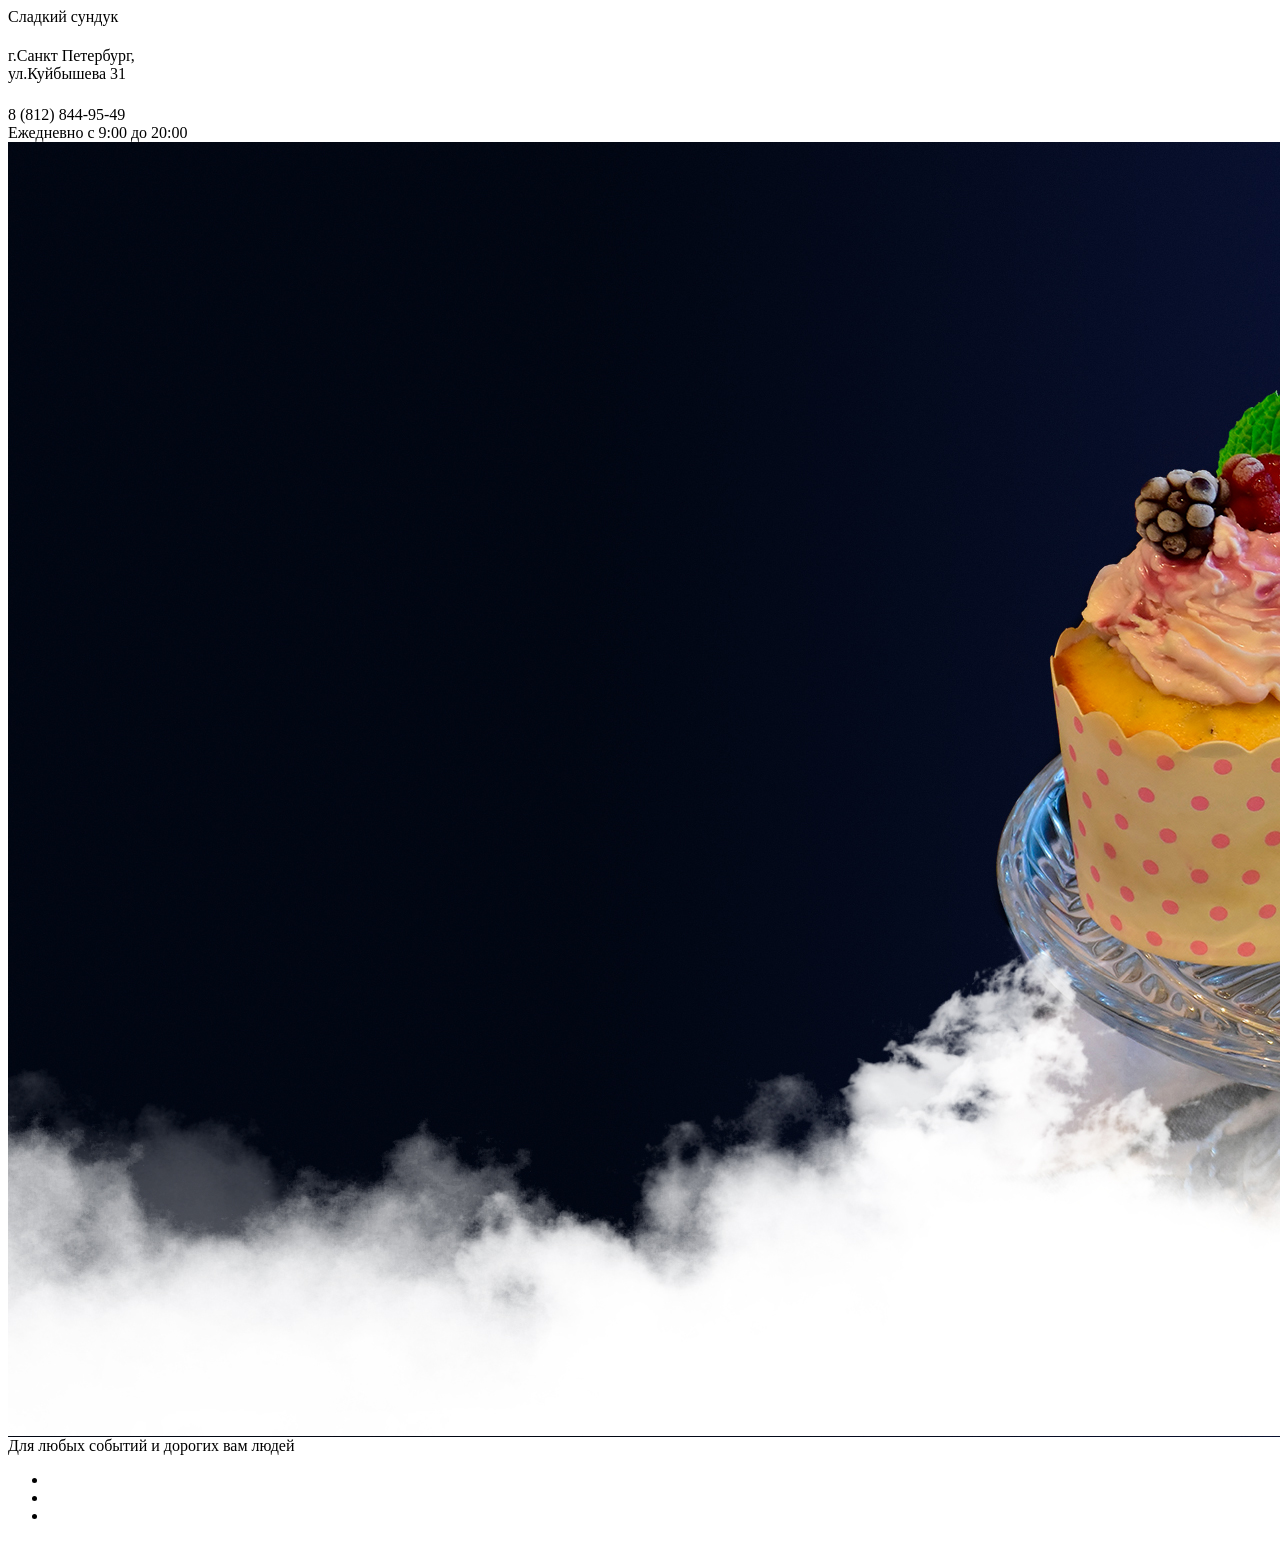
==== nEW PAPKA/index.html @ da569154 "Add files via upload" ====
<!DOCTYPE html>
<html lang="en">
<head>
    <meta charset="UTF-8">
    <meta name="viewport" content="width=device-width, initial-scale=1.0">
    <meta name="viewport" content="width=1920, initial-scale=1">
    <title>Cakes</title>
    <link type="image/x-icon" href="ASSETS/cake-fav.png" rel="shortcut icon">
    <link rel="stylesheet" href="style.css">
   
</head>
<body>
    <header>
        <div>
        Сладкий сундук
        </div>
        <img class="es" src="ASSETS/Facebook Places.svg">
        <div>
        <ul class="ul1">
            <li>г.Санкт Петербург,</li>
            <li>    ул.Куйбышева 31</li>
        </ul1>
        <img class="numb" src="ASSETS/Vector.svg">
        <ul class="ul1">
            <li>8 (812) 844-95-49</li>
            <li>Ежедневно с 9:00 до 20:00</li>
        </ul2>
        </div>
    </header>
    <div class="B1">
        <div class="b2">
            <div class="b3"></div>
            <div class="b4"></div>
        </div>
        <div class="b5">
            <div class="b6"></div>
            <div class="b7"></div>
        </div>
    </div>
    <div class="B2">
        Для любых событий и дорогих вам людей 
        <div class="spisok-piroszenaya">
            <div class="pirozhenoe-1">
                <div class="pict-1"></div>
                <div class="text-pir-1"></div>
            </div>
            <div class="pirozhenoe-2">
                <div class="pict-2"></div>
                <div class="text-pir-2"></div>
            </div>
            <div class="pirozhenoe-3">
                <div class="pict-3"></div>
                <div class="text-pir-3"></div>
            </div>
            <div class="pirozhenoe-4">
                <div class="pict-4"></div>
                <div class="text-pir-4"></div>
            </div>
            <div class="pirozhenoe-5">
                <div class="pict-5"></div>
                <div class="text-pir-5"></div>
            </div>
            <div class="pirozhenoe-6">
                <div class="pict-6"></div>
                <div class="text-pir-6"></div>
            </div>
            <div class="pirozhenoe-7">
                <div class="pict-7"></div>
                <div class="text-pir-7"></div>
            </div>
            <div class="pirozhenoe-8">
                <div class="pict-8"></div>
                <div class="text-pir-8"></div>
            </div>
            <div class="pirozhenoe-9">
                <div class="pict-9"></div>
                <div class="text-pir-9"></div>
            </div>
        </div>
    </div>
    <div class="B3">
        <div class="dym-1"></div>
        <div class="seredina-B3">
            <div class="block-po-seredine">
                <div class="voprosi"></div>
                <div class="text-seredina-1"></div>
                <div class="text-seredina-2"></div>
                <div class="zagryzit-fotografiu"></div>
            </div>
        </div>
        <div class="dym-2"></div>
    </div>
    <div class="B4">
        <div class="kto-zhe-bydet">
            <div class="kto">
                <div class="kto-bydet-gotovit"></div>
                <div class="text-kto-bydet"></div>
            </div>
            <div class="spisok-plusov">
                <ul>
                    <li></li>
                    <li></li>
                    <li></li>
                </ul>
            </div>
            <div class="zadat-vopros-ulii"></div>
        </div>
        <div class="sama youlia"></div>
    </div>
</body>
</html>
---- nEW PAPKA/style.css ----
.B1{
    width: 1920px;
    height: 1295px;
    background-image: url(ASSETS/bg1.jpg);
    background-size: cover;
    background-position: center; 
    background-repeat: no-repeat; 
}
.es{
    color: black;
}
.ul1{
    list-style-type: none;
    padding: 0;
    margin: 0;
}
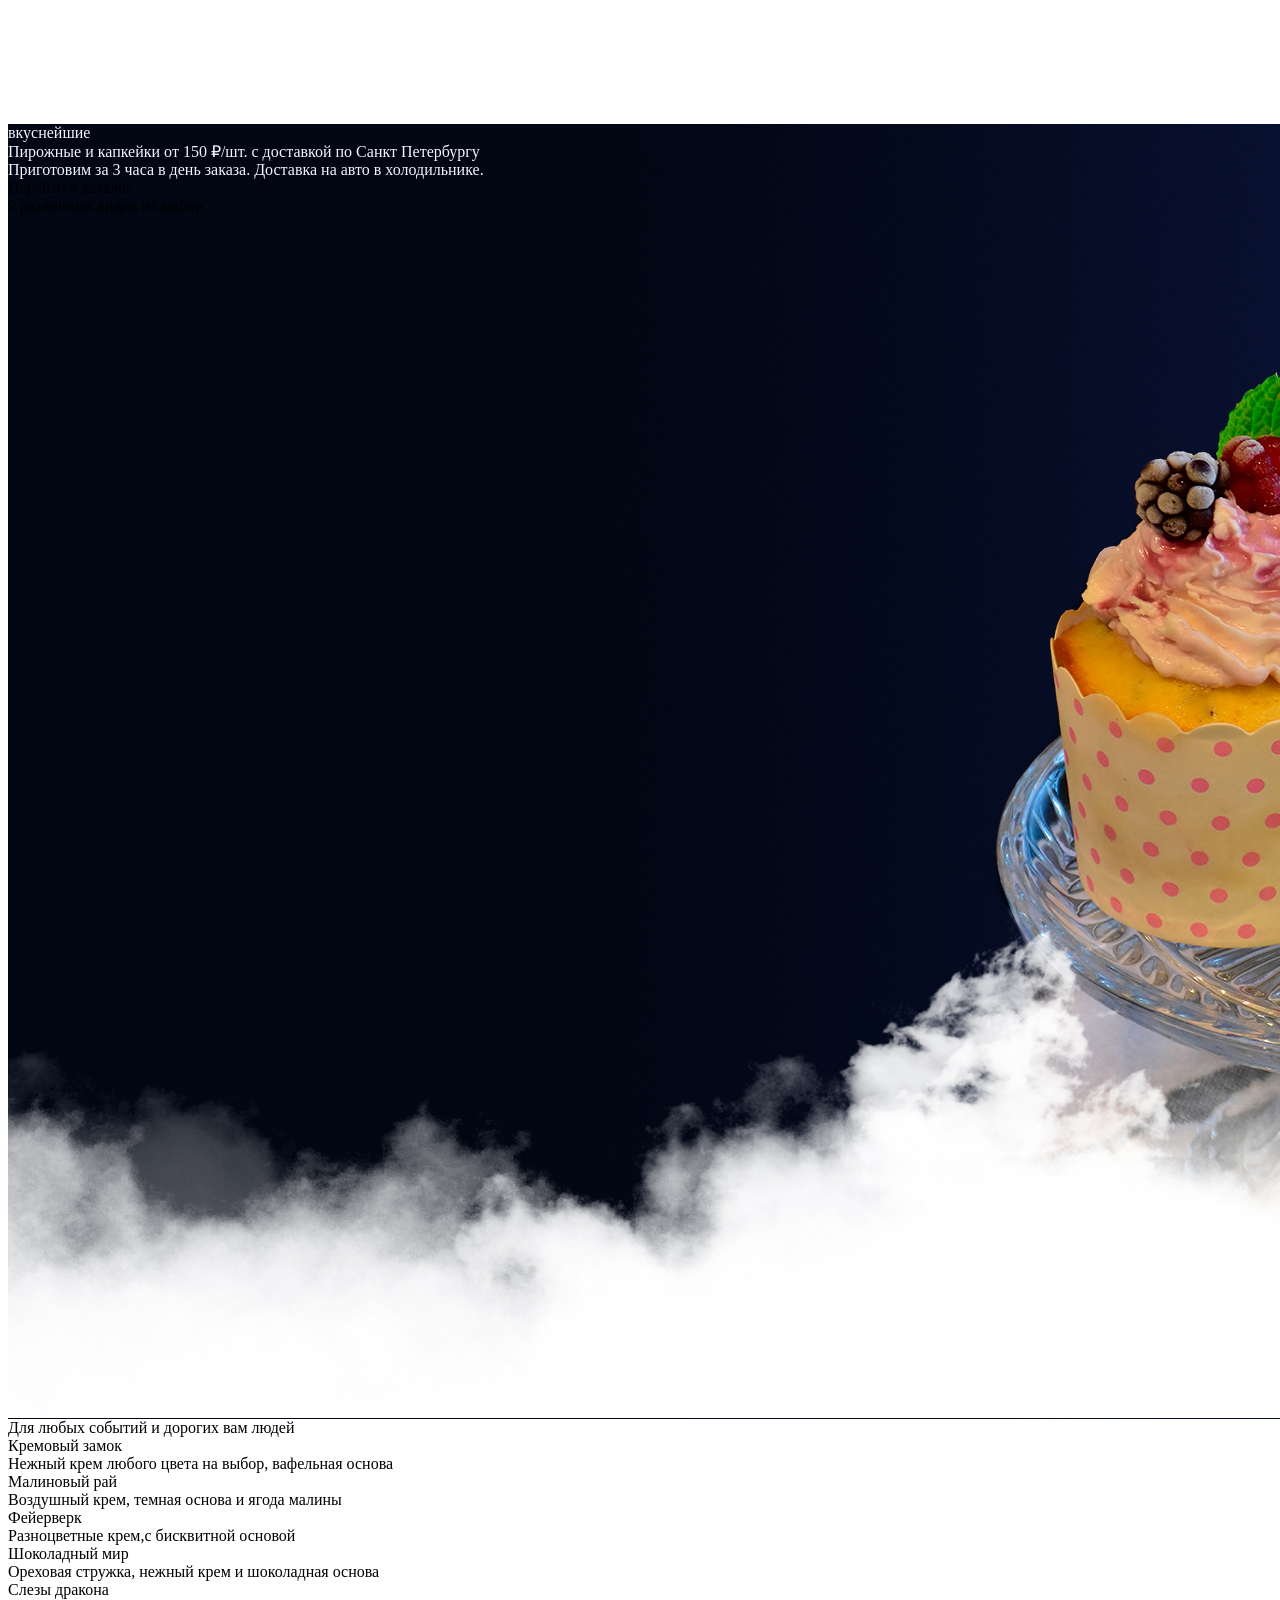
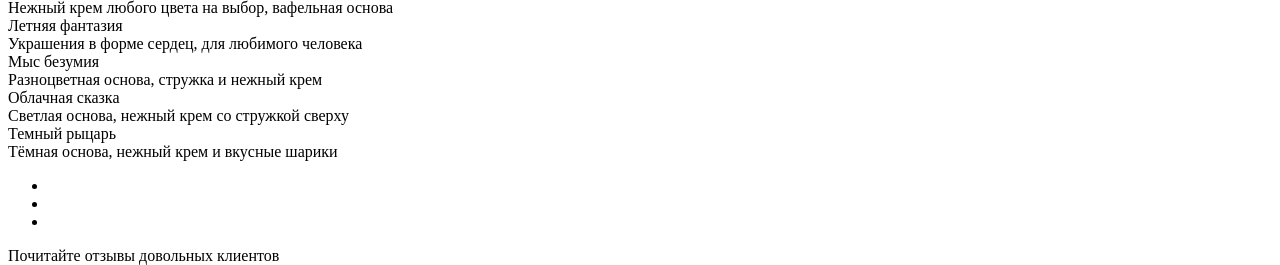
==== commit c50320ca: "Add files via upload" ====
--- a/nEW PAPKA/index.html
+++ b/nEW PAPKA/index.html
@@ -11,30 +11,35 @@
 </head>
 <body>
     <header>
-        <div>
-        Сладкий сундук
+        <div class="header-class">
+                <div class="m-text">
+                    Сладкий сундук
+                </div>
+                <div>
+                    <img class="es" src="ASSETS/Facebook Places.svg">
+                    <ul class="ul1">
+                        <li>г.Санкт Петербург,</li>
+                        <li>    ул.Куйбышева 31</li>
+                    </ul1>
+                    <img class="numb" src="ASSETS/Vector.svg">
+                    <ul class="ul1">
+                        <li>8 (812) 844-95-49</li>
+                        <li>Ежедневно с 9:00 до 20:00</li>
+                    </ul2>
+                </div>
+            
         </div>
-        <img class="es" src="ASSETS/Facebook Places.svg">
-        <div>
-        <ul class="ul1">
-            <li>г.Санкт Петербург,</li>
-            <li>    ул.Куйбышева 31</li>
-        </ul1>
-        <img class="numb" src="ASSETS/Vector.svg">
-        <ul class="ul1">
-            <li>8 (812) 844-95-49</li>
-            <li>Ежедневно с 9:00 до 20:00</li>
-        </ul2>
-        </div>
-    </header>
+    </header>    
     <div class="B1">
         <div class="b2">
-            <div class="b3"></div>
-            <div class="b4"></div>
+            <div class="b3">вкуснейшие</div>
+            <div class="b4">Пирожные и капкейки от 150 ₽/шт. с доставкой по Санкт Петербургу</div>
+            <div class="b6">Приготовим за 3 часа в день заказа. 
+                Доставка на авто в холодильнике.</div>
         </div>
         <div class="b5">
-            <div class="b6"></div>
-            <div class="b7"></div>
+            <div class="b7">Перейти в каталог</div>
+            <div class="b8">9 различных видов на выбор</div>
         </div>
     </div>
     <div class="B2">
@@ -42,39 +47,48 @@
         <div class="spisok-piroszenaya">
             <div class="pirozhenoe-1">
                 <div class="pict-1"></div>
-                <div class="text-pir-1"></div>
+                <div class="text-pir-1">Кремовый замок</div>
+                <div class="opisanie-pirtozhenogo">Нежный крем любого цвета на выбор, вафельная основа</div>
             </div>
             <div class="pirozhenoe-2">
                 <div class="pict-2"></div>
-                <div class="text-pir-2"></div>
+                <div class="text-pir-2">Малиновый рай</div>
+                <div class="opisanie-pirtozhenogo">Воздушный крем, темная основа и ягода малины</div>
             </div>
             <div class="pirozhenoe-3">
                 <div class="pict-3"></div>
-                <div class="text-pir-3"></div>
+                <div class="text-pir-3">Фейерверк</div>
+                <div class="opisanie-pirtozhenogo">Разноцветные крем,с бисквитной основой</div>
             </div>
             <div class="pirozhenoe-4">
                 <div class="pict-4"></div>
-                <div class="text-pir-4"></div>
+                <div class="text-pir-4">Шоколадный мир</div>
+                <div class="opisanie-pirtozhenogo">Ореховая стружка, нежный крем и шоколадная основа</div>
             </div>
             <div class="pirozhenoe-5">
                 <div class="pict-5"></div>
-                <div class="text-pir-5"></div>
+                <div class="text-pir-5">Слезы дракона</div>
+                <div class="opisanie-pirtozhenogo">Нежный крем любого цвета на выбор, вафельная основа</div>
             </div>
             <div class="pirozhenoe-6">
                 <div class="pict-6"></div>
-                <div class="text-pir-6"></div>
+                <div class="text-pir-6">Летняя фантазия</div>
+                <div class="opisanie-pirtozhenogo">Украшения в форме сердец, для любимого человека</div>
             </div>
             <div class="pirozhenoe-7">
                 <div class="pict-7"></div>
-                <div class="text-pir-7"></div>
+                <div class="text-pir-7">Мыс безумия</div>
+                <div class="opisanie-pirtozhenogo">Разноцветная основа, стружка и нежный крем</div>
             </div>
             <div class="pirozhenoe-8">
                 <div class="pict-8"></div>
-                <div class="text-pir-8"></div>
+                <div class="text-pir-8">Облачная сказка</div>
+                <div class="opisanie-pirtozhenogo">Светлая основа, нежный крем со стружкой сверху</div>
             </div>
             <div class="pirozhenoe-9">
                 <div class="pict-9"></div>
-                <div class="text-pir-9"></div>
+                <div class="text-pir-9">Темный рыцарь</div>
+                <div class="opisanie-pirtozhenogo">Тёмная основа, нежный крем и вкусные шарики</div>
             </div>
         </div>
     </div>
@@ -105,7 +119,21 @@
             </div>
             <div class="zadat-vopros-ulii"></div>
         </div>
-        <div class="sama youlia"></div>
+        <div class="sama youlia"></div> 
     </div>
+    <div class="B5">
+        <div class="text">Почитайте отзывы довольных клиентов</div>
+        <div class="otziv-1"></div>
+        <div class="otziv-2"></div>
+        <div class="otziv-3"></div>
+    </div>
+    <div class="B5">
+        <div class="txt"></div>
+        <div class="kartinki-vipochka"></div>
+    </div>
+    <footer>
+        <div class="telefon"></div>
+        <div class="footer-links"></div>
+    </footer>
 </body>
 </html>
--- a/nEW PAPKA/style.css
+++ b/nEW PAPKA/style.css
@@ -1,10 +1,20 @@
+body {
+    width: 1920px;
+    height: 1295px;
+    
+    background-size: cover;
+    background-position: center; 
+     
+  }
 .B1{
     width: 1920px;
     height: 1295px;
+    background-size: cover;
+    background-position: center;
     background-image: url(ASSETS/bg1.jpg);
-    background-size: cover;
-    background-position: center; 
-    background-repeat: no-repeat; 
+}
+.b2{
+    color: aliceblue;
 }
 .es{
     color: black;
@@ -13,4 +23,13 @@
     list-style-type: none;
     padding: 0;
     margin: 0;
+}
+.ul1{
+    color: white;
+}
+.m-text{
+    color: white;
+}
+.header-class{
+    display: flex;
 }
